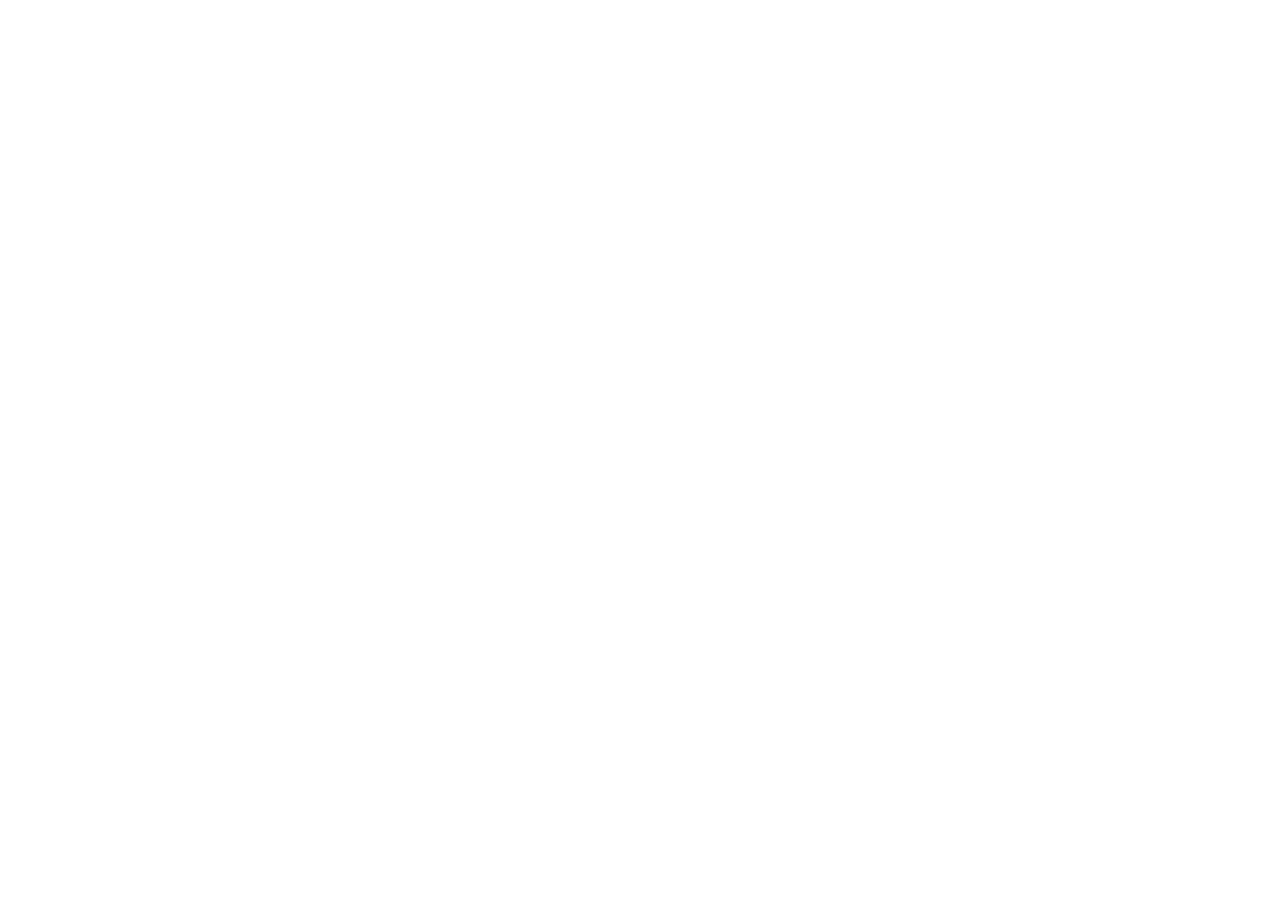
==== index.html @ 5216d890 "test" ====
<!DOCTYPE html>
<html lang="en">
  <head>
    <meta charset="UTF-8" />
    <meta name="viewport" content="width=device-width, initial-scale=1.0" />
    <title>Document</title>
  </head>
  <body></body>
</html>
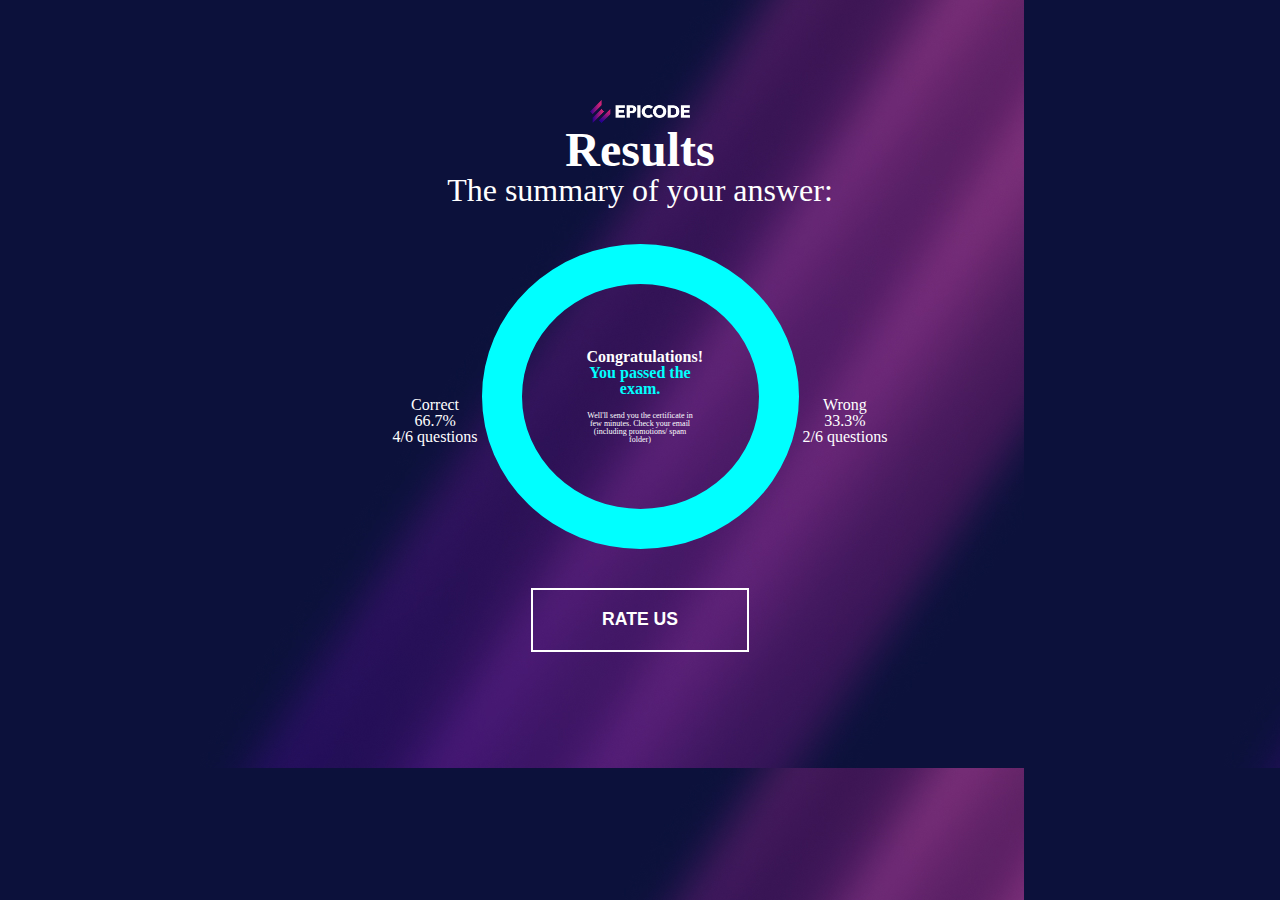
==== commit 7753ed97: "html/css" ====
--- a/index.html
+++ b/index.html
@@ -1,9 +1,44 @@
 <!DOCTYPE html>
-<html lang="en">
+<html lang="it">
   <head>
     <meta charset="UTF-8" />
     <meta name="viewport" content="width=device-width, initial-scale=1.0" />
-    <title>Document</title>
+    <link rel="stylesheet" href="reset.css" />
+    <link rel="stylesheet" href="resultpage.css" />
+    <title>Result page</title>
   </head>
-  <body></body>
+  <body>
+    <header>
+      <img src="/assets/img/epicode_logo.png" alt="logo-epicode" id="logo" />
+    </header>
+    <main>
+      <section id="title-results">
+        <h3>Results</h3>
+        <p>The summary of your answer:</p>
+      </section>
+      <section>
+        <aside id="correct">
+          <h3>Correct</h3>
+          <p>66.7%</p>
+          <p>4/6 questions</p>
+        </aside>
+        <div id="circle">
+          <h3>Congratulations!</h3>
+          <h4>You passed the exam.</h4>
+          <p>
+            Well'll send you the certificate in few minutes. Check your email
+            (including promotions/ spam folder)
+          </p>
+        </div>
+        <aside id="wrong">
+          <h3>Wrong</h3>
+          <p>33.3%</p>
+          <p>2/6 questions</p>
+        </aside>
+      </section>
+      <section id="btn-section">
+        <button type="button">RATE US</button>
+      </section>
+    </main>
+  </body>
 </html>
--- a/resultpage.css
+++ b/resultpage.css
@@ -0,0 +1,56 @@
+body {
+  margin: 100px;
+  font-family: "Times New Roman", Times, serif;
+  background-image: url(/assets/img/bg.jpg);
+  color: white;
+  text-align: center;
+  box-sizing: content-box;
+}
+
+#logo {
+  width: 100px;
+}
+#title-results h3 {
+  font-size: 3em;
+  font-weight: 800;
+}
+#title-results p {
+  font-size: 2em;
+  margin-bottom: 3vw;
+}
+#circle {
+  max-height: 99px;
+  display: inline-block;
+  border: 40px solid #00ffff;
+  padding: 65px;
+  max-width: 107px;
+  border-radius: 120%;
+}
+#circle h3,
+h4 {
+  font-size: 1em;
+  font-weight: 800;
+}
+#circle h4 {
+  color: #00ffff;
+}
+#circle p {
+  margin-top: 15px;
+  font-size: 0.5em;
+}
+#circle,
+#correct,
+#wrong {
+  display: inline-block;
+}
+
+#btn-section button {
+  font-size: 1.1em;
+  font-weight: 700;
+  height: 5vw;
+  width: 17vw;
+  color: white;
+  margin-top: 3vw;
+  border: 2px solid white;
+  background: transparent;
+}
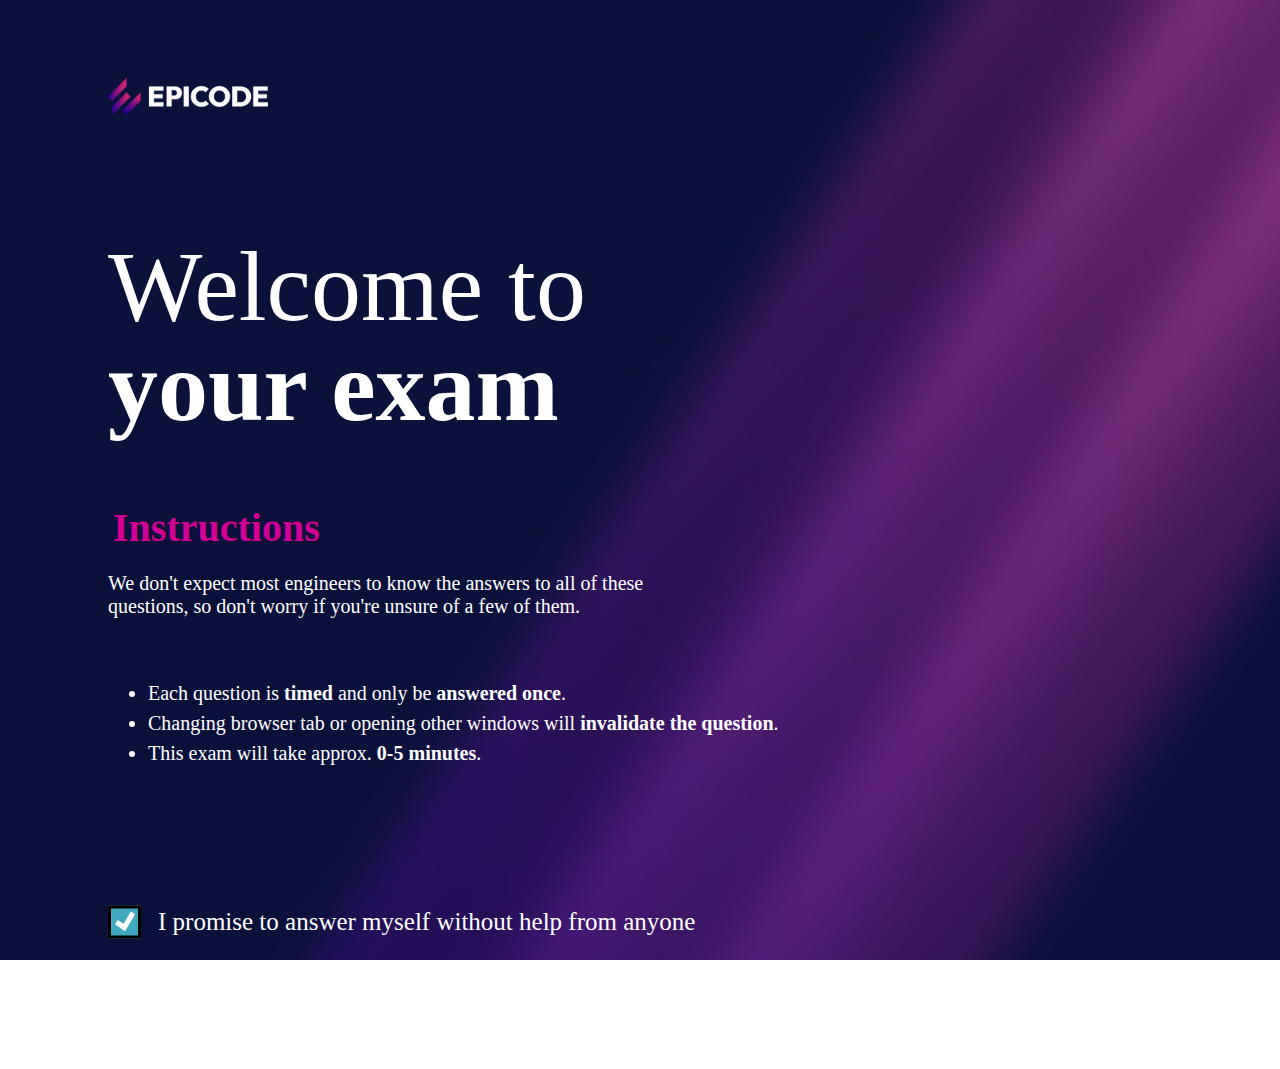
==== commit 3d3440e6: "Create index.html" ====
--- a/index.html
+++ b/index.html
@@ -1,43 +1,211 @@
 <!DOCTYPE html>
-<html lang="it">
+<html lang="en">
   <head>
     <meta charset="UTF-8" />
     <meta name="viewport" content="width=device-width, initial-scale=1.0" />
-    <link rel="stylesheet" href="reset.css" />
-    <link rel="stylesheet" href="resultpage.css" />
-    <title>Result page</title>
+    <title>Welcome Page</title>
+    <style>
+      body {
+        background-image: url("assets/img/bg.jpg");
+        background-repeat: no-repeat;
+        background-size: 100%;
+        color: white;
+        padding: 20px 100px;
+        font-size: 20px;
+      }
+      header {
+        padding: 50px 0;
+      }
+      header img {
+        width: 15%;
+      }
+      .main-title h1 {
+        font-size: 100px;
+        font-weight: 100;
+        line-height: 1;
+      }
+      h1 span {
+        font-weight: bold;
+      }
+      .snd-title {
+      }
+      .snd-title h3 {
+        color: #d20094;
+        font-size: 40px;
+        padding-bottom: 1px;
+        margin: 5px;
+      }
+      .snd-title p {
+        font-size: 20px;
+      }
+      .list {
+        padding: 20px 0;
+      }
+      .list ul {
+        line-height: 1.5;
+      }
+      .list li span {
+        font-weight: bold;
+      }
+      .start-ex {
+        padding: 100px 0;
+        margin-right: 200px;
+      }
+      .cr-wrapper *,
+      .cr-wrapper *::before,
+      .cr-wrapper *::after {
+        box-sizing: content-box !important;
+      }
+
+      .cr-wrapper input {
+        position: absolute;
+        z-index: -1;
+        opacity: 0;
+      }
+
+      .cr-wrapper span {
+        font-size: 25px;
+      }
+
+      .cr-wrapper {
+        display: table;
+        position: relative;
+        padding-left: 50px;
+        cursor: pointer;
+        margin-bottom: 5px;
+      }
+
+      .cr-wrapper input[type="checkbox"] ~ .cr-input {
+        position: absolute;
+        top: 50%;
+        left: 0;
+        height: 27px;
+        width: 27px;
+        background: transparent;
+        transition: background 250ms;
+        border: 3px solid #f1f5f9;
+        border-radius: 0px;
+        transform: translate(0, -50%);
+      }
+
+      .cr-wrapper input[type="checkbox"] ~ .cr-input::after {
+        content: "";
+        position: absolute;
+        display: none;
+        left: 4px;
+        top: 3px;
+        width: 20px;
+        height: 20px;
+        transition: background 250ms;
+        background-color: #ffffff;
+        clip-path: polygon(14% 44%, 0 65%, 50% 100%, 100% 16%, 80% 0%, 43% 62%);
+      }
+
+      .cr-wrapper input:checked ~ .cr-input::after {
+        display: block;
+      }
+
+      .cr-wrapper:hover input[type="checkbox"]:not([disabled]) ~ .cr-input,
+      .cr-wrapper input[type="checkbox"]:focus ~ .cr-input {
+        background: #e2e8f0;
+        border-color: #64748b;
+      }
+
+      .cr-wrapper:hover input[type="radio"]:not([disabled]) ~ .cr-input,
+      .cr-wrapper input[type="radio"]:focus ~ .cr-input {
+        background: #e2e8f0;
+        border-color: #64748b;
+      }
+
+      .cr-wrapper input[type="checkbox"]:checked ~ .cr-input {
+        background: #40a9bf;
+        border-color: #000000;
+      }
+
+      .cr-wrapper input[type="radio"]:checked ~ .cr-input {
+        background: #40a9bf;
+        border-color: #000000;
+      }
+
+      .cr-wrapper input[type="checkbox"]:disabled ~ .cr-input,
+      .cr-wrapper input[type="radio"]:disabled ~ .cr-input {
+        opacity: 0.5;
+        cursor: not-allowed;
+      }
+
+      .cr-wrapper input[type="checkbox"]:disabled ~ span,
+      .cr-wrapper input[type="radio"]:disabled ~ span {
+        opacity: 0.5;
+        cursor: not-allowed;
+      }
+
+      .cr-wrapper input[type="checkbox"]:disabled ~ .cr-input::after {
+        background: #ffffff;
+      }
+
+      .cr-wrapper input[type="radio"]:disabled ~ .cr-input::after {
+        background: #ffffff;
+      }
+
+      .cr-wrapper:hover
+        input[type="checkbox"]:not([disabled]):checked
+        ~ .cr-input,
+      .cr-wrapper input[type="checkbox"]:checked:focus ~ .cr-input {
+        background: #2f7d8e;
+        border-color: #225d69;
+      }
+
+      .cr-wrapper:hover input[type="radio"]:not([disabled]):checked ~ .cr-input,
+      .cr-wrapper input[type="radio"]:checked:focus ~ .cr-input {
+        background: #2f7d8e;
+        border-color: #225d69;
+      }
+    </style>
   </head>
   <body>
     <header>
-      <img src="/assets/img/epicode_logo.png" alt="logo-epicode" id="logo" />
+      <img src="assets/img/epicode_logo.png" alt="Epicode Logo" />
     </header>
     <main>
-      <section id="title-results">
-        <h3>Results</h3>
-        <p>The summary of your answer:</p>
-      </section>
-      <section>
-        <aside id="correct">
-          <h3>Correct</h3>
-          <p>66.7%</p>
-          <p>4/6 questions</p>
-        </aside>
-        <div id="circle">
-          <h3>Congratulations!</h3>
-          <h4>You passed the exam.</h4>
-          <p>
-            Well'll send you the certificate in few minutes. Check your email
-            (including promotions/ spam folder)
-          </p>
+      <section class="main-title">
+        <h1>
+          Welcome to<br />
+          <span>your exam</span>
+        </h1>
+      </section>
+      <section class="snd-title">
+        <h3>Instructions</h3>
+        <p>
+          We don't expect most engineers to know the answers to all of these
+          <br />
+          questions, so don't worry if you're unsure of a few of them.
+        </p>
+      </section>
+      <section class="list">
+        <ul>
+          <li>
+            Each question is <span>timed</span> and only be
+            <span>answered once</span>.
+          </li>
+          <li>
+            Changing browser tab or opening other windows will
+            <span>invalidate the question</span>.
+          </li>
+          <li>This exam will take approx. <span>0-5 minutes</span>.</li>
+        </ul>
+      </section>
+      <section class="start-ex">
+        <div class="container">
+          <div class="checkbox-wrapper">
+            <form>
+              <label class="cr-wrapper">
+                <input type="checkbox" checked="checked" />
+                <div class="cr-input"></div>
+                <span>I promise to answer myself without help from anyone</span>
+              </label>
+            </form>
+          </div>
         </div>
-        <aside id="wrong">
-          <h3>Wrong</h3>
-          <p>33.3%</p>
-          <p>2/6 questions</p>
-        </aside>
-      </section>
-      <section id="btn-section">
-        <button type="button">RATE US</button>
       </section>
     </main>
   </body>
